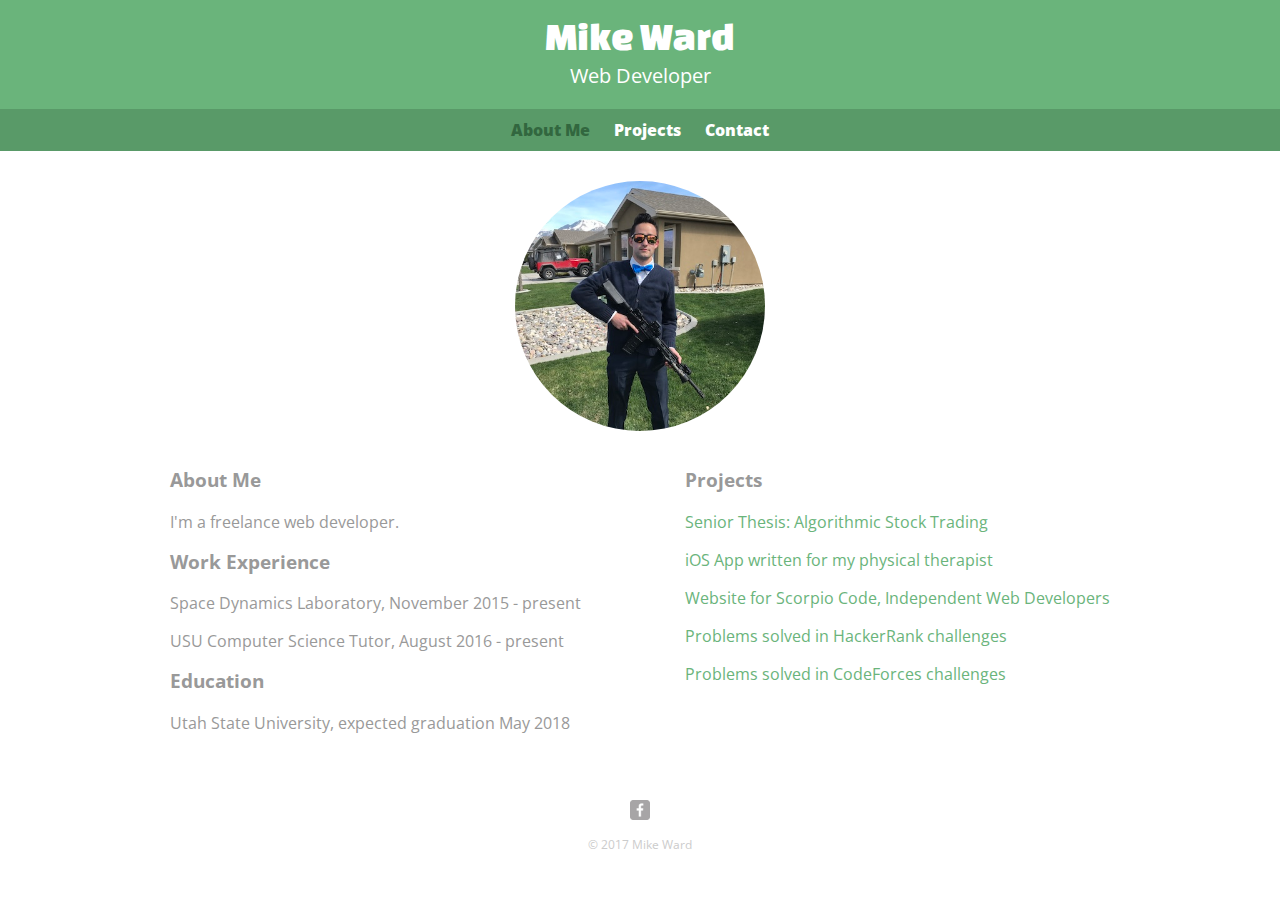
==== index.html @ e7db8825 "adding my code" ====
<!DOCTYPE html>
<html>
  <head>
    <meta charset="utf-8">
    <title>Mike Ward</title>
    <!-- normalizing css code -->
    <link rel="stylesheet" href="css/normalize.css">
    <!-- font from Google -->
    <link href="https://fonts.googleapis.com/css?family=Changa+One|Open+Sans" rel="stylesheet">
    <!-- my css code - comes after to override normalize.css -->
    <link rel="stylesheet" href="css/main.css">
  </head>
  <body>
    <header>
      <a href="index.html" id="logo">
        <h1>Mike Ward</h1>
        <h2>Web Developer</h2>
      </a>
      <nav>
        <ul>
          <li><a href="index.html" class="selected">About Me</a></li>
          <li><a href="projects.html">Projects</a></li>
          <li><a href="contact.html">Contact</a></li>
        </ul>
      </nav>
    </header>
    <div id="wrapper">
      <section>
        <img src="img/mike.jpg" alt="Photograph of Mike Ward" class="profile-photo">
        <div class="left">
        <h3>About Me</h3>
        <p>I'm a freelance web developer.</p>
        <h3>Work Experience</h3>
        <p>Space Dynamics Laboratory, November 2015 - present</p>
        <p>USU Computer Science Tutor, August 2016 - present</p>
        <h3>Education</h3>
        <p>Utah State University, expected graduation May 2018</p>
      </div>
      <div class="right">
        <h3>Projects</h3>
        <p><a href="https://github.com/mikethebro/Quantopian">Senior Thesis: Algorithmic Stock Trading</a></p>
        <p><a href="https://github.com/mikethebro/KneeFixerPro">iOS App written for my physical therapist</a></p>
        <p><a href="http://scorpiocode.com">Website for Scorpio Code, Independent Web Developers</a></p>
        <p><a href="https://github.com/mikethebro/HackerRank">Problems solved in HackerRank challenges</a></p>
        <p><a href="https://github.com/mikethebro/CodeForces">Problems solved in CodeForces challenges</a></p>
        
      </div>
      </section>
      <footer>
        <!--<a href="https://facebook.com/mikethebro"><img src="img/twitter-wrap.png" alt="Twitter Logo" class="social-icon"></a>-->
        <a href="https://facebook.com/mikethebro"><img src="img/facebook-wrap.png" alt="Facebook Logo" class="social-icon"></a>
        <p>&copy; 2017 Mike Ward</p>
      </footer>
    </div>
  </body>
</html>
<!-- entities: https://dev.w3.org/html5/html-author/charref -->
---- css/main.css ----
/******************
GENERAL
******************/

body
{
  font-family: 'Open Sans', sans-serif;
}

#wrapper
{
  max-width: 940px;
  margin: 0 auto;
  padding: 0 5%;
}

a
{
  text-decoration: none;
}

img
{
  max-width: 100%;
}

h3
{
  margin: 0 0 1em 0;
}

/******************
HEADING
******************/

header
{
  float: left;
  margin: 0 0 30px 0;
  padding: 5px 0 0 0;
  width: 100%;
}

#logo
{
  text-align: center;
  margin: 0;
}

h1
{
  font-family: 'Changa One', sans-serif; /* Changa One with sans-serif as backup */
  margin: 15px 0;
  font-size: 2.5em;
  font-weight: normal;
  line-height: 0.8em;
}

h2
{
  font-size: 1.25em;
  margin: -5px 0 0;
  font-weight: normal;
}


/******************
NAVIGATION
******************/

nav
{
  text-align: center;
  padding: 10px 0;
  margin: 20px 0 0;
}

nav ul
{
  list-style: none;
  margin: 0 10px;
  padding: 0;
}

nav li
{
  display: inline-block;
}

nav a
{
  font-weight: 800;
  padding: 15px 10px;
}
/******************
FOOTER
******************/

footer
{
  font-size: 0.75em;
  text-align: center;
  clear: both;
  padding-top: 50px;
  color: #ccc;
}

.social-icon
{
  width: 20px;
  height: 20px;
  margin 0 5px;
}

/******************
PAGE: PORTFOLIO
******************/

#gallery
{
  margin: 0;
  padding: 0;
  list-style: none;
}

#gallery li
{
  float: left;
  width: 45%;
  margin: 2.5%;
  background-color: #f5f5f5;
  color: #bdc3c7;
}

#gallery li a p
{
  margin: 0;
  padding: 5%;
  font-size: 0.75em;
  color: #bdc3c7;
}

/******************
PAGE: ABOUT
******************/

.profile-photo
{
  display: block;
  max-width: 250px;
  margin: 0 auto 36px;
  border-radius: 100%;
}

/******************
PAGE: CONTACT
******************/

.contact-info
{
  list-style: none;
  padding: 0;
  margin: 0;
  font-size: 0.9em;
}

.contact-info a
{
  display: block;
  min-height: 20px;
  background-repeat: no-repeat;
  background-size: 20px 20px;
  padding: 0 0 0 30px;
  margin: 0 0 10px;
}

.contact-info li.phone a
{
  background-image: url('../img/phone.png');
}

.contact-info li.mail a
{
  background-image: url('../img/mail.png');
}

.contact-info li.insta a
{
  background-image: url('../img/twitter.png');
}
/******************
COLORS
******************/

/* site body */
body
{
  background-color: #fff;
  color: #999;
}

/* green header */
header
{
  background: #6ab47b;
  border-color: #599a68;
}

/* logo text */
h1, h2
{
  color: #fff;
}

a
{
  color: #6ab47b;
}


/* nav background on mobile */
nav
{
  background: #599a68;
}

/* nav link */
nav a, nav a:visited {
  color: #fff;
  
}

@media (min-width: 1000px) {
  div.left
  {
    float: left;
  }
  div.right
  {
    float: right;
  }
}
@media (max-width: 1000px) {
  div.left
  {
    text-align: center;
  }
  div.right
  {
    text-align: center;
  }
}



/* selected nav link */
nav a.selected, nav a:hover
{
  color: #32673f;
}
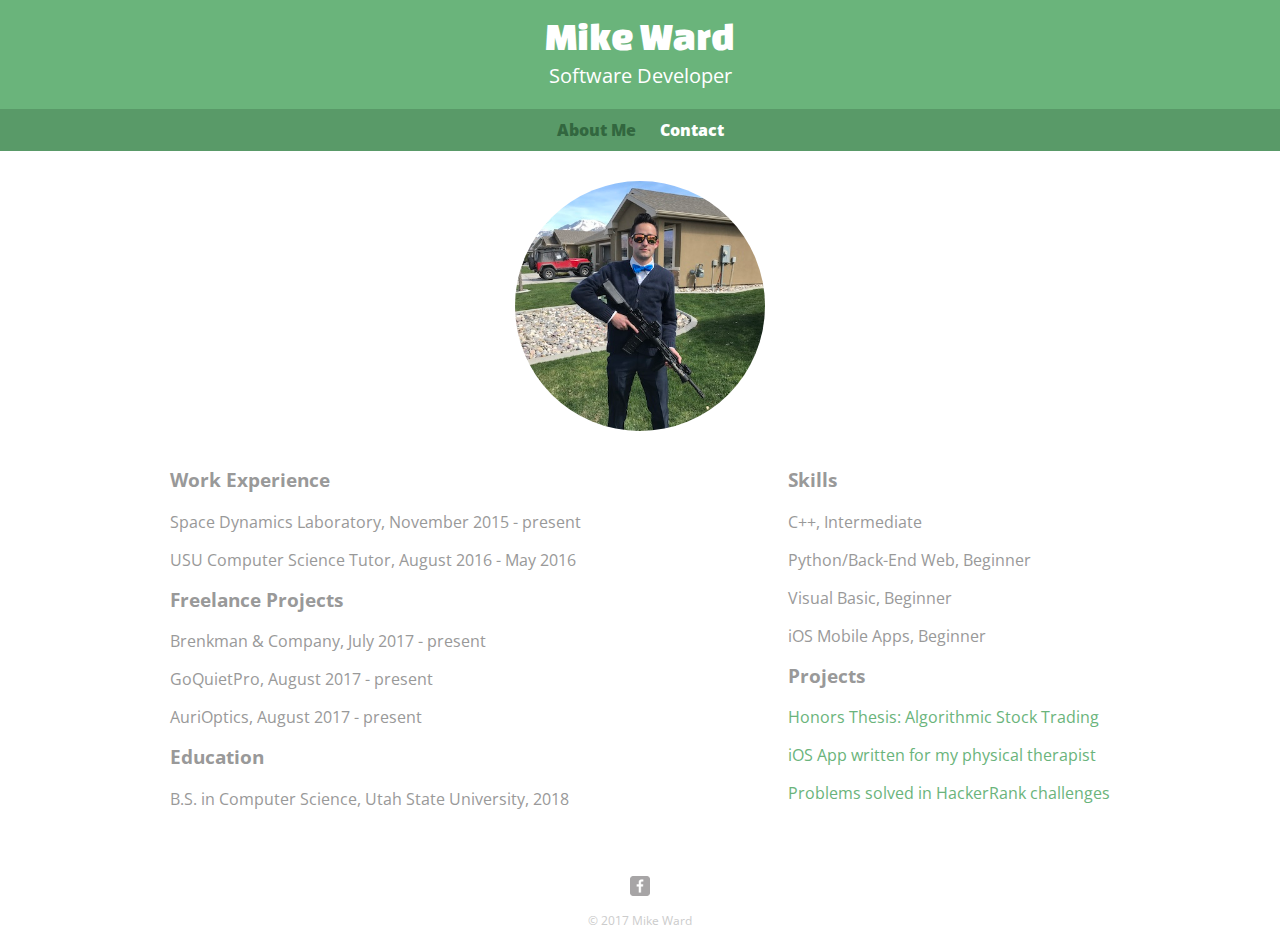
==== commit 4de8a8e8: "Update index.html" ====
--- a/index.html
+++ b/index.html
@@ -14,12 +14,12 @@
     <header>
       <a href="index.html" id="logo">
         <h1>Mike Ward</h1>
-        <h2>Web Developer</h2>
+        <h2>Software Developer</h2>
       </a>
       <nav>
         <ul>
           <li><a href="index.html" class="selected">About Me</a></li>
-          <li><a href="projects.html">Projects</a></li>
+          <!--<li><a href="projects.html">Projects</a></li>-->
           <li><a href="contact.html">Contact</a></li>
         </ul>
       </nav>
@@ -28,21 +28,26 @@
       <section>
         <img src="img/mike.jpg" alt="Photograph of Mike Ward" class="profile-photo">
         <div class="left">
-        <h3>About Me</h3>
-        <p>I'm a freelance web developer.</p>
         <h3>Work Experience</h3>
         <p>Space Dynamics Laboratory, November 2015 - present</p>
-        <p>USU Computer Science Tutor, August 2016 - present</p>
+        <p>USU Computer Science Tutor, August 2016 - May 2016</p>
+        <h3>Freelance Projects</h3>
+        <p>Brenkman & Company, July 2017 - present</p>
+        <p>GoQuietPro, August 2017 - present</p>
+        <p>AuriOptics, August 2017 - present</p>
         <h3>Education</h3>
-        <p>Utah State University, expected graduation May 2018</p>
+        <p>B.S. in Computer Science, Utah State University, 2018</p>
       </div>
       <div class="right">
+        <h3>Skills</h3>
+        <p>C++, Intermediate</p>
+        <p>Python/Back-End Web, Beginner</p>
+        <p>Visual Basic, Beginner</p>
+        <p>iOS Mobile Apps, Beginner</p>
         <h3>Projects</h3>
-        <p><a href="https://github.com/mikethebro/Quantopian">Senior Thesis: Algorithmic Stock Trading</a></p>
+        <p><a href="https://github.com/mikethebro/UndergradThesis">Honors Thesis: Algorithmic Stock Trading</a></p>
         <p><a href="https://github.com/mikethebro/KneeFixerPro">iOS App written for my physical therapist</a></p>
-        <p><a href="http://scorpiocode.com">Website for Scorpio Code, Independent Web Developers</a></p>
         <p><a href="https://github.com/mikethebro/HackerRank">Problems solved in HackerRank challenges</a></p>
-        <p><a href="https://github.com/mikethebro/CodeForces">Problems solved in CodeForces challenges</a></p>
         
       </div>
       </section>
@@ -54,4 +59,4 @@
     </div>
   </body>
 </html>
-<!-- entities: https://dev.w3.org/html5/html-author/charref -->+<!-- entities: https://dev.w3.org/html5/html-author/charref -->
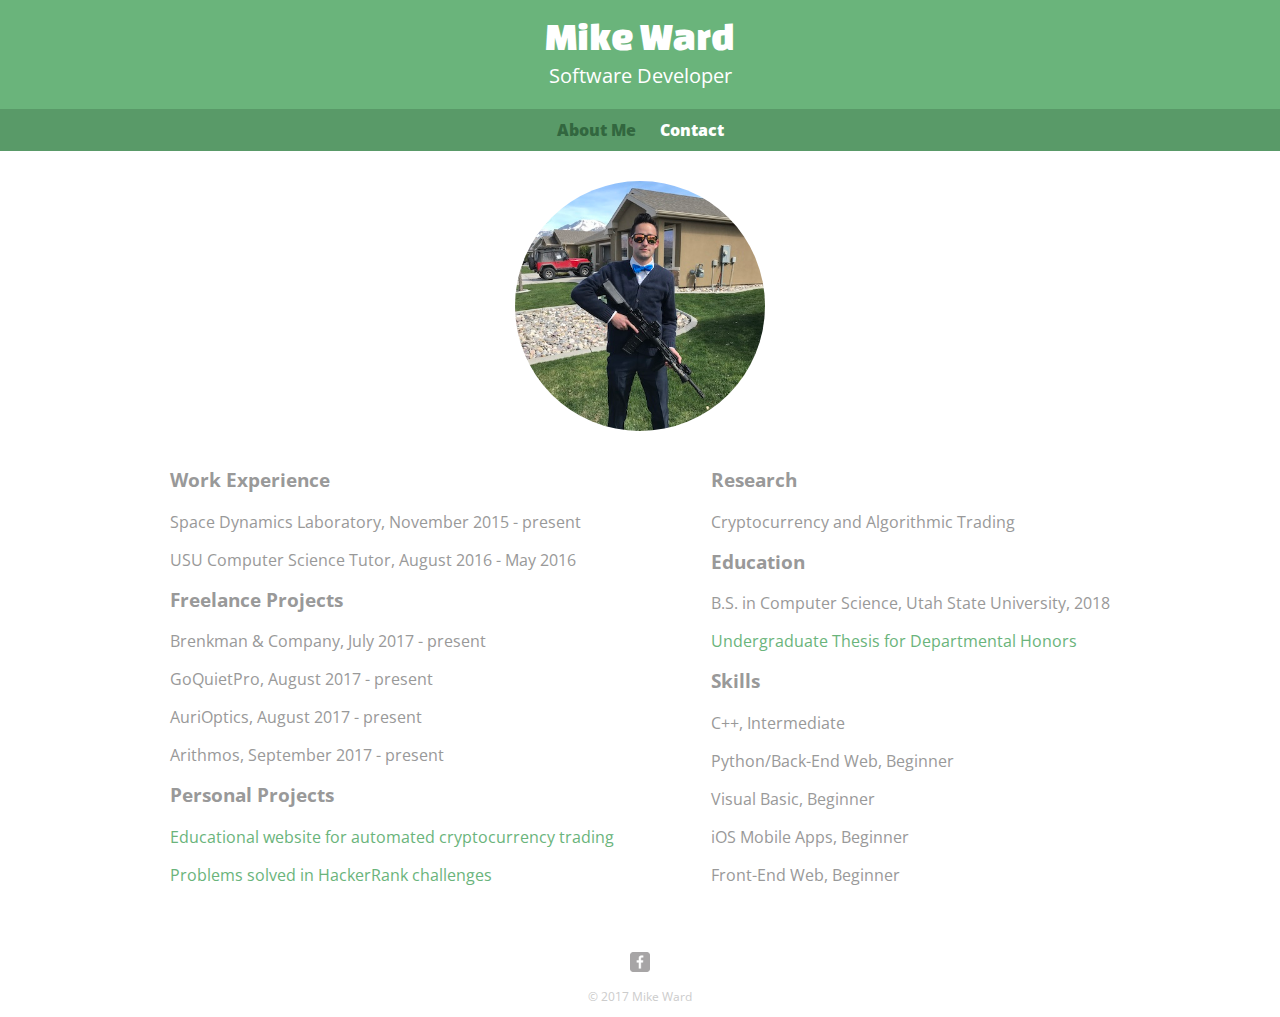
==== commit 2a8a5a28: "changed wording" ====
--- a/index.html
+++ b/index.html
@@ -28,27 +28,30 @@
       <section>
         <img src="img/mike.jpg" alt="Photograph of Mike Ward" class="profile-photo">
         <div class="left">
-        <h3>Work Experience</h3>
+         <h3>Work Experience</h3>
         <p>Space Dynamics Laboratory, November 2015 - present</p>
         <p>USU Computer Science Tutor, August 2016 - May 2016</p>
         <h3>Freelance Projects</h3>
         <p>Brenkman & Company, July 2017 - present</p>
         <p>GoQuietPro, August 2017 - present</p>
         <p>AuriOptics, August 2017 - present</p>
+        <p>Arithmos, September 2017 - present</p>
+        <h3>Personal Projects</h3>
+        <p><a href="http://arithmos.io">Educational website for automated cryptocurrency trading</a></p>
+        <p><a href="https://github.com/mikethebro/HackerRank">Problems solved in HackerRank challenges</a></p>     
+      </div>
+      <div class="right">
+        <h3>Research</h3>
+        <p>Cryptocurrency and Algorithmic Trading</p>
         <h3>Education</h3>
         <p>B.S. in Computer Science, Utah State University, 2018</p>
-      </div>
-      <div class="right">
+        <p><a href="https://github.com/mikethebro/UndergradThesis">Undergraduate Thesis for Departmental Honors</a></p>
         <h3>Skills</h3>
         <p>C++, Intermediate</p>
         <p>Python/Back-End Web, Beginner</p>
         <p>Visual Basic, Beginner</p>
         <p>iOS Mobile Apps, Beginner</p>
-        <h3>Projects</h3>
-        <p><a href="https://github.com/mikethebro/UndergradThesis">Honors Thesis: Algorithmic Stock Trading</a></p>
-        <p><a href="https://github.com/mikethebro/KneeFixerPro">iOS App written for my physical therapist</a></p>
-        <p><a href="https://github.com/mikethebro/HackerRank">Problems solved in HackerRank challenges</a></p>
-        
+        <p>Front-End Web, Beginner</p>
       </div>
       </section>
       <footer>
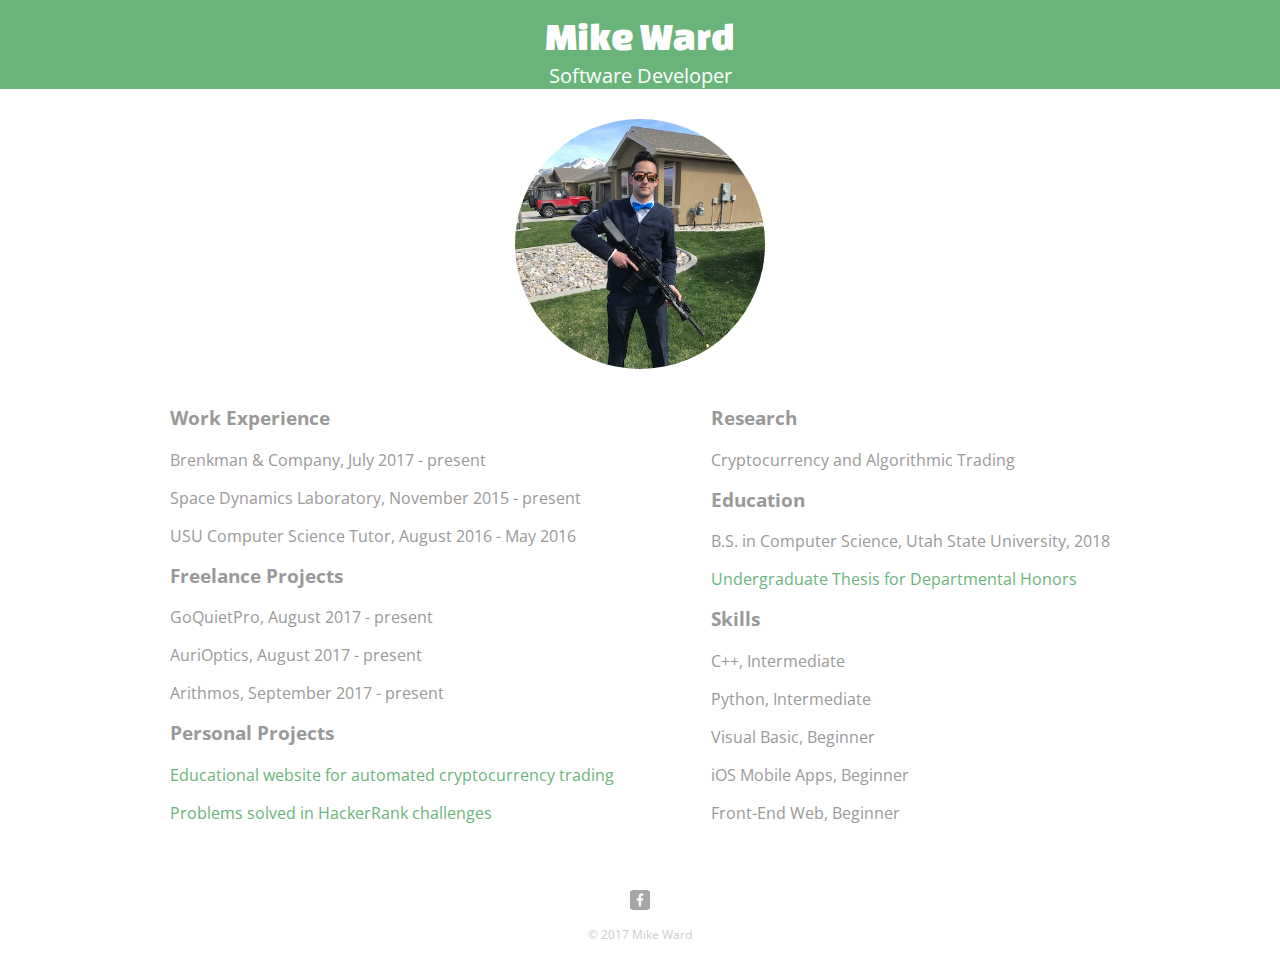
==== commit 11710489: "removing nav bar - making site one page" ====
--- a/index.html
+++ b/index.html
@@ -16,23 +16,23 @@
         <h1>Mike Ward</h1>
         <h2>Software Developer</h2>
       </a>
-      <nav>
+      <!--<nav>
         <ul>
           <li><a href="index.html" class="selected">About Me</a></li>
-          <!--<li><a href="projects.html">Projects</a></li>-->
+          <li><a href="projects.html">Projects</a></li>
           <li><a href="contact.html">Contact</a></li>
         </ul>
-      </nav>
+      </nav>-->
     </header>
     <div id="wrapper">
       <section>
         <img src="img/mike.jpg" alt="Photograph of Mike Ward" class="profile-photo">
         <div class="left">
          <h3>Work Experience</h3>
+        <p>Brenkman & Company, July 2017 - present</p>
         <p>Space Dynamics Laboratory, November 2015 - present</p>
         <p>USU Computer Science Tutor, August 2016 - May 2016</p>
         <h3>Freelance Projects</h3>
-        <p>Brenkman & Company, July 2017 - present</p>
         <p>GoQuietPro, August 2017 - present</p>
         <p>AuriOptics, August 2017 - present</p>
         <p>Arithmos, September 2017 - present</p>
@@ -48,7 +48,7 @@
         <p><a href="https://github.com/mikethebro/UndergradThesis">Undergraduate Thesis for Departmental Honors</a></p>
         <h3>Skills</h3>
         <p>C++, Intermediate</p>
-        <p>Python/Back-End Web, Beginner</p>
+        <p>Python, Intermediate</p>
         <p>Visual Basic, Beginner</p>
         <p>iOS Mobile Apps, Beginner</p>
         <p>Front-End Web, Beginner</p>
